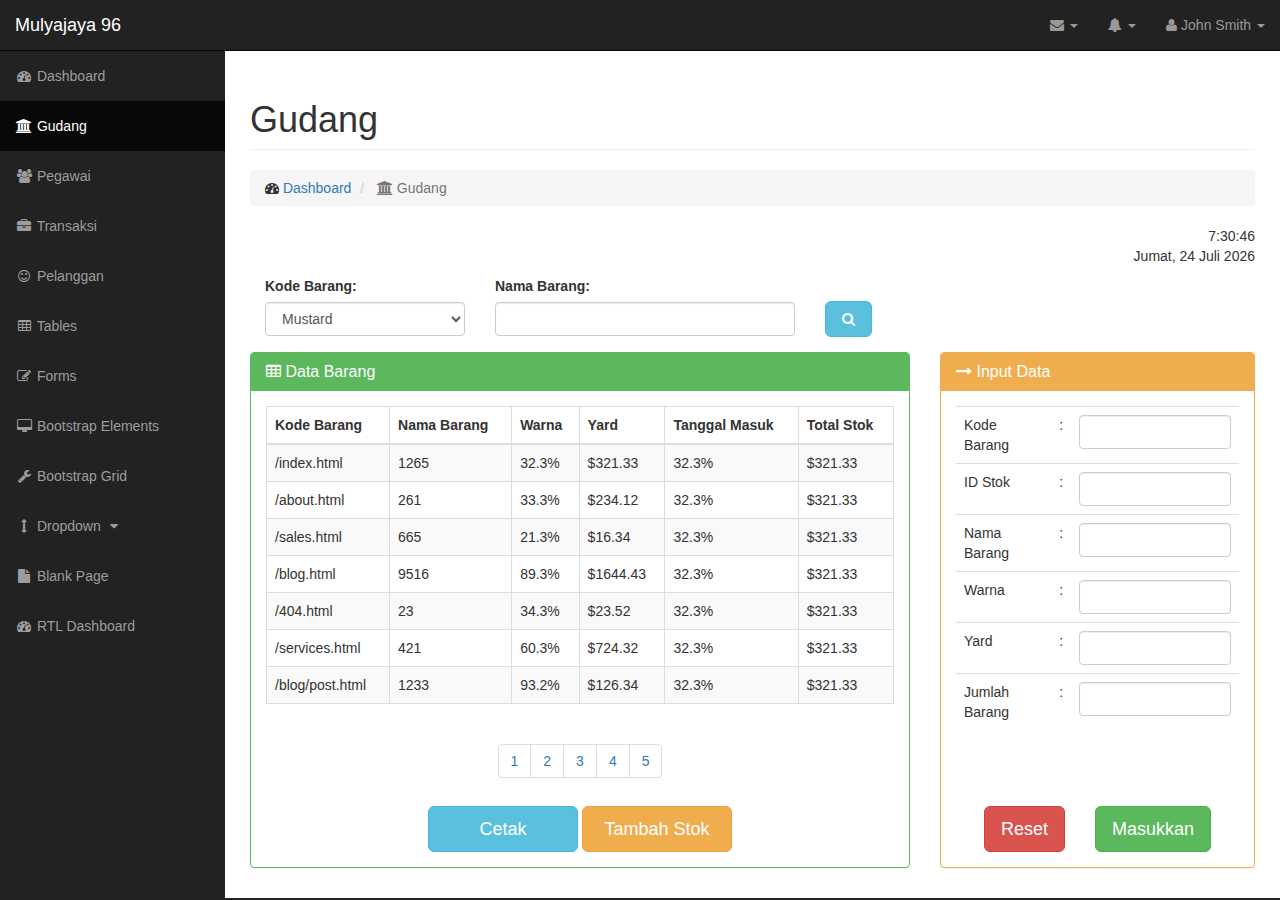
==== web/gudang.html @ 6136180c "First Commit" ====
<!DOCTYPE html>
<html lang="en">

<head>

    <meta charset="utf-8">
    <meta http-equiv="X-UA-Compatible" content="IE=edge">
    <meta name="viewport" content="width=device-width, initial-scale=1">
    <meta name="description" content="">
    <meta name="author" content="">

    <title>Mulyajaya 96</title>

    <!-- Bootstrap Core CSS -->
    <link href="css/bootstrap.min.css" rel="stylesheet">

    <!-- Custom CSS -->
    <link href="css/sb-admin.css" rel="stylesheet">

    <!-- Morris Charts CSS -->
    <link href="css/plugins/morris.css" rel="stylesheet">

    <!-- Custom Fonts -->
    <link href="font-awesome/css/font-awesome.min.css" rel="stylesheet" type="text/css">

    <style type="text/css">
td
{
    padding:0 15px 0 15px;
}
</style>

    <!-- HTML5 Shim and Respond.js IE8 support of HTML5 elements and media queries -->
    <!-- WARNING: Respond.js doesn't work if you view the page via file:// -->
    <!--[if lt IE 9]>
        <script src="https://oss.maxcdn.com/libs/html5shiv/3.7.0/html5shiv.js"></script>
        <script src="https://oss.maxcdn.com/libs/respond.js/1.4.2/respond.min.js"></script>
    <![endif]-->

</head>

<body onload="startTime()">

    <div id="wrapper">

        <!-- Navigation -->
        <nav class="navbar navbar-inverse navbar-fixed-top" role="navigation">
            <!-- Brand and toggle get grouped for better mobile display -->
            <div class="navbar-header">
                <button type="button" class="navbar-toggle" data-toggle="collapse" data-target=".navbar-ex1-collapse">
                    <span class="sr-only">Toggle navigation</span>
                    <span class="icon-bar"></span>
                    <span class="icon-bar"></span>
                    <span class="icon-bar"></span>
                </button>
                <a class="navbar-brand" href="index.html">Mulyajaya 96</a>
            </div>
            <!-- Top Menu Items -->
            <ul class="nav navbar-right top-nav">
                <li class="dropdown">
                    <a href="#" class="dropdown-toggle" data-toggle="dropdown"><i class="fa fa-envelope"></i> <b class="caret"></b></a>
                    <ul class="dropdown-menu message-dropdown">
                        <li class="message-preview">
                            <a href="#">
                                <div class="media">
                                    <span class="pull-left">
                                        <img class="media-object" src="http://placehold.it/50x50" alt="">
                                    </span>
                                    <div class="media-body">
                                        <h5 class="media-heading"><strong>John Smith</strong>
                                        </h5>
                                        <p class="small text-muted"><i class="fa fa-clock-o"></i> Yesterday at 4:32 PM</p>
                                        <p>Lorem ipsum dolor sit amet, consectetur...</p>
                                    </div>
                                </div>
                            </a>
                        </li>
                        <li class="message-preview">
                            <a href="#">
                                <div class="media">
                                    <span class="pull-left">
                                        <img class="media-object" src="http://placehold.it/50x50" alt="">
                                    </span>
                                    <div class="media-body">
                                        <h5 class="media-heading"><strong>John Smith</strong>
                                        </h5>
                                        <p class="small text-muted"><i class="fa fa-clock-o"></i> Yesterday at 4:32 PM</p>
                                        <p>Lorem ipsum dolor sit amet, consectetur...</p>
                                    </div>
                                </div>
                            </a>
                        </li>
                        <li class="message-preview">
                            <a href="#">
                                <div class="media">
                                    <span class="pull-left">
                                        <img class="media-object" src="http://placehold.it/50x50" alt="">
                                    </span>
                                    <div class="media-body">
                                        <h5 class="media-heading"><strong>John Smith</strong>
                                        </h5>
                                        <p class="small text-muted"><i class="fa fa-clock-o"></i> Yesterday at 4:32 PM</p>
                                        <p>Lorem ipsum dolor sit amet, consectetur...</p>
                                    </div>
                                </div>
                            </a>
                        </li>
                        <li class="message-footer">
                            <a href="#">Read All New Messages</a>
                        </li>
                    </ul>
                </li>
                <li class="dropdown">
                    <a href="#" class="dropdown-toggle" data-toggle="dropdown"><i class="fa fa-bell"></i> <b class="caret"></b></a>
                    <ul class="dropdown-menu alert-dropdown">
                        <li>
                            <a href="#">Alert Name <span class="label label-default">Alert Badge</span></a>
                        </li>
                        <li>
                            <a href="#">Alert Name <span class="label label-primary">Alert Badge</span></a>
                        </li>
                        <li>
                            <a href="#">Alert Name <span class="label label-success">Alert Badge</span></a>
                        </li>
                        <li>
                            <a href="#">Alert Name <span class="label label-info">Alert Badge</span></a>
                        </li>
                        <li>
                            <a href="#">Alert Name <span class="label label-warning">Alert Badge</span></a>
                        </li>
                        <li>
                            <a href="#">Alert Name <span class="label label-danger">Alert Badge</span></a>
                        </li>
                        <li class="divider"></li>
                        <li>
                            <a href="#">View All</a>
                        </li>
                    </ul>
                </li>
                <li class="dropdown">
                    <a href="#" class="dropdown-toggle" data-toggle="dropdown"><i class="fa fa-user"></i> John Smith <b class="caret"></b></a>
                    <ul class="dropdown-menu">
                        <li>
                            <a href="#"><i class="fa fa-fw fa-user"></i> Profile</a>
                        </li>
                        <li>
                            <a href="#"><i class="fa fa-fw fa-envelope"></i> Inbox</a>
                        </li>
                        <li>
                            <a href="#"><i class="fa fa-fw fa-gear"></i> Settings</a>
                        </li>
                        <li class="divider"></li>
                        <li>
                            <a href="#"><i class="fa fa-fw fa-power-off"></i> Log Out</a>
                        </li>
                    </ul>
                </li>
            </ul>
            <!-- Sidebar Menu Items - These collapse to the responsive navigation menu on small screens -->
            <div class="collapse navbar-collapse navbar-ex1-collapse">
                <ul class="nav navbar-nav side-nav">
                    <li>
                        <a href="index.html"><i class="fa fa-fw fa-dashboard"></i> Dashboard</a>
                    </li>
                    <li class="active">
                        <a href="gudang.html"><i class="fa fa-fw fa-institution"></i> Gudang</a>
                    </li>
                    <li>
                        <a href="pegawai.html"><i class="fa fa-fw fa-users"></i> Pegawai</a>
                    </li>
                    <li>
                        <a href="transaksi.html"><i class="fa fa-fw fa-briefcase"></i> Transaksi</a>
                    </li>
                    <li>
                        <a href="pelanggan.html"><i class="fa fa-fw fa-smile-o"></i> Pelanggan</a>
                    </li>
                    <li>
                        <a href="tables.html"><i class="fa fa-fw fa-table"></i> Tables</a>
                    </li>
                    <li>
                        <a href="forms.html"><i class="fa fa-fw fa-edit"></i> Forms</a>
                    </li>
                    <li>
                        <a href="bootstrap-elements.html"><i class="fa fa-fw fa-desktop"></i> Bootstrap Elements</a>
                    </li>
                    <li>
                        <a href="bootstrap-grid.html"><i class="fa fa-fw fa-wrench"></i> Bootstrap Grid</a>
                    </li>
                    <li>
                        <a href="javascript:;" data-toggle="collapse" data-target="#demo"><i class="fa fa-fw fa-arrows-v"></i> Dropdown <i class="fa fa-fw fa-caret-down"></i></a>
                        <ul id="demo" class="collapse">
                            <li>
                                <a href="#">Dropdown Item</a>
                            </li>
                            <li>
                                <a href="#">Dropdown Item</a>
                            </li>
                        </ul>
                    </li>
                    <li>
                        <a href="blank-page.html"><i class="fa fa-fw fa-file"></i> Blank Page</a>
                    </li>
                    <li>
                        <a href="index-rtl.html"><i class="fa fa-fw fa-dashboard"></i> RTL Dashboard</a>
                    </li>
                </ul>
            </div>
            <!-- /.navbar-collapse -->
        </nav>

        <div id="page-wrapper">

            <div class="container-fluid">

                <!-- Page Heading -->
                <div class="row">
                    <div class="col-lg-12">
                        <h1 class="page-header">
                            Gudang
                        </h1>
                        <ol class="breadcrumb">
                            <li>
                                <i class="fa fa-dashboard"></i>  <a href="index.html">Dashboard</a>
                            </li>
                            <li class="active">
                                <i class="fa fa-institution"></i> Gudang
                            </li>
                        </ol>
                        <div align="right">
                            <span id="timeText"></span>
                            <p id="dateText"></p>
                        </div>
                    </div>
                </div>
                <!-- /.row -->
<!-- Find Stuff -->
                <div class="row">
                    <div class="col-lg-12">
                        <form>
                            <table>
                                <tr>
                                    <td>
                                        <label>Kode Barang:</label>
                                    </td>
                                    <td>
                                        <label>Nama Barang:</label>
                                    </td>
                                    <td></td>   
                                </tr>
                                <tr>
                                    <td><div class="form-group">
                                        <select style="width: 200px" class="form-control">
                                            <option>Mustard</option>
                                            <option>Ketchup</option>
                                            <option>Relish</option>
                                        </select>
                                    </div></td>
                                    <td><div class="form-group">
                                        <input style="width: 300px" type="text" class="form-control">
                                    </div></td>
                                    <td><div class="form-group">
                                        <button class="fa fa-search btn btn-lg btn-info"></button>
                                    </div></td>
                                </tr>
                            </table>
                        </form>
                    </div>
                </div>

                <div class="row">
                    <div class="col-lg-8">
                        <div class="panel panel-green">
                            <div class="panel-heading">
                                <h3 class="panel-title"><i class="fa fa-table"></i> Data Barang</h3>
                            </div>
                            <div class="panel-body">
                                <div class="flot-chart">
                                    <div class="flot-chart-content">
                                        <div class="table-responsive">
                                            <table class="table table-bordered table-hover table-striped">
                                                <thead>
                                                    <tr>
                                                        <th>Kode Barang</th>
                                                        <th>Nama Barang</th>
                                                        <th>Warna</th>
                                                        <th>Yard</th>
                                                        <th>Tanggal Masuk</th>
                                                        <th>Total Stok</th>
                                                    </tr>
                                                </thead>
                                                <tbody>
                                                    <tr>
                                                        <td>/index.html</td>
                                                        <td>1265</td>
                                                        <td>32.3%</td>
                                                        <td>$321.33</td>
                                                        <td>32.3%</td>
                                                        <td>$321.33</td>
                                                    </tr>
                                                    <tr>
                                                        <td>/about.html</td>
                                                        <td>261</td>
                                                        <td>33.3%</td>
                                                        <td>$234.12</td>
                                                        <td>32.3%</td>
                                                        <td>$321.33</td>
                                                    </tr>
                                                    <tr>
                                                        <td>/sales.html</td>
                                                        <td>665</td>
                                                        <td>21.3%</td>
                                                        <td>$16.34</td>
                                                        <td>32.3%</td>
                                                        <td>$321.33</td>
                                                    </tr>
                                                    <tr>
                                                        <td>/blog.html</td>
                                                        <td>9516</td>
                                                        <td>89.3%</td>
                                                        <td>$1644.43</td>
                                                        <td>32.3%</td>
                                                        <td>$321.33</td>
                                                    </tr>
                                                    <tr>
                                                        <td>/404.html</td>
                                                        <td>23</td>
                                                        <td>34.3%</td>
                                                        <td>$23.52</td>
                                                        <td>32.3%</td>
                                                        <td>$321.33</td>
                                                    </tr>
                                                    <tr>
                                                        <td>/services.html</td>
                                                        <td>421</td>
                                                        <td>60.3%</td>
                                                        <td>$724.32</td>
                                                        <td>32.3%</td>
                                                        <td>$321.33</td>
                                                    </tr>
                                                    <tr>
                                                        <td>/blog/post.html</td>
                                                        <td>1233</td>
                                                        <td>93.2%</td>
                                                        <td>$126.34</td>
                                                        <td>32.3%</td>
                                                        <td>$321.33</td>
                                                    </tr>
                                                </tbody>
                                            </table>
                                            <div class="text-center">
                                                <ul class="pagination">
                                                    <li><a href="#">1</a></li>
                                                    <li><a href="#">2</a></li>
                                                    <li><a href="#">3</a></li>
                                                    <li><a href="#">4</a></li>
                                                    <li><a href="#">5</a></li>
                                                </ul>
                                            </div>
                                        </div>
                                    </div>
                                </div>
                                <div class="text-center">
                                    <button class="btn btn-lg btn-info" style="width:150px">Cetak</button>
                                    <a onclick="openTambahStok()"><button class="btn btn-lg btn-warning" style="width:150px">Tambah Stok</button></a>
                                </div>
                            </div>
                        </div>
                    </div>
                    <!-- /.row -->

<!-- Input Data -->
                    <div class="col-lg-4">
                        <div class="panel panel-yellow">
                            <div class="panel-heading">
                                <h3 class="panel-title"><i class="fa fa-long-arrow-right"></i> Input Data</h3>
                            </div>
                            <div class="panel-body"><form>
                                <div class="flot-chart">
                                    <div class="table-responsive flot-chart-content">
                                        <table class="table">
                                            <tbody>
                                                <tr>
                                                    <td>Kode Barang</td>
                                                    <td>:</td>
                                                    <td><input type="text" class="form-control"></td>
                                                </tr>
                                               <tr>
                                                    <td>ID Stok</td>
                                                    <td>:</td>
                                                    <td><input type="text" class="form-control"></td>
                                                </tr>
                                                <tr>
                                                    <td>Nama Barang</td>
                                                    <td>:</td>
                                                    <td><input type="text" class="form-control"></td>
                                                </tr>
                                                <tr>
                                                    <td>Warna</td>
                                                    <td>:</td>
                                                    <td><input type="text" class="form-control"></td>
                                                </tr>
                                                <tr>
                                                    <td>Yard</td>
                                                    <td>:</td>
                                                    <td><input type="text" class="form-control"></td>
                                                </tr>
                                                <tr>
                                                    <td>Jumlah Barang</td>
                                                    <td>:</td>
                                                    <td><input type="text" class="form-control"></td>
                                                </tr>
                                            </tbody>
                                        </table>
                                    </div>
                                </div>
                                <div class="text-center">
                                    <table align="center"><tr>
                                        <td><button class="btn btn-lg btn-danger">Reset</button></td>
                                        <td><button class="btn btn-lg btn-success">Masukkan</button></td>
                                    </tr></table>
                                </div></form>
                            </div>
                        </div>
                    </div>
                </div>
                <!-- /.row -->

            </div>
            <!-- /.container-fluid -->

        </div>
        <!-- /#page-wrapper -->

    </div>
    <!-- /#wrapper -->

    <!-- jQuery -->
    <script src="js/jquery.js"></script>

    <!-- Bootstrap Core JavaScript -->
    <script src="js/bootstrap.min.js"></script>

    <!-- Morris Charts JavaScript -->
    <script src="js/plugins/morris/raphael.min.js"></script>
    <script src="js/plugins/morris/morris.min.js"></script>
    <script src="js/plugins/morris/morris-data.js"></script>

    <!-- Flot Charts JavaScript -->
    <!--[if lte IE 8]><script src="js/excanvas.min.js"></script><![endif]-->
    <script src="js/plugins/flot/jquery.flot.js"></script>
    <script src="js/plugins/flot/jquery.flot.tooltip.min.js"></script>
    <script src="js/plugins/flot/jquery.flot.resize.js"></script>
    <script src="js/plugins/flot/jquery.flot.pie.js"></script>
    <script src="js/plugins/flot/flot-data.js"></script>

    <!-- My JavaSript -->
    <script src="js/time.js"></script>
    <script src="js/myjs.js"></script>
</body>

</html>
---- web/css/sb-admin.css ----
/*!
 * Start Bootstrap - SB Admin (http://startbootstrap.com/)
 * Copyright 2013-2016 Start Bootstrap
 * Licensed under MIT (https://github.com/BlackrockDigital/startbootstrap/blob/gh-pages/LICENSE)
 */

/* Global Styles */

body {
    margin-top: 100px;
    background-color: #222;
}

@media(min-width:768px) {
    body {
        margin-top: 50px;
    }
}

#wrapper {
    padding-left: 0;
}

#page-wrapper {
    width: 100%;
    padding: 0;
    background-color: #fff;
}

.huge {
    font-size: 50px;
    line-height: normal;
}

@media(min-width:768px) {
    #wrapper {
        padding-left: 225px;
    }

    #page-wrapper {
        padding: 10px;
    }
}

/* Top Navigation */

.top-nav {
    padding: 0 15px;
}

.top-nav>li {
    display: inline-block;
    float: left;
}

.top-nav>li>a {
    padding-top: 15px;
    padding-bottom: 15px;
    line-height: 20px;
    color: #999;
}

.top-nav>li>a:hover,
.top-nav>li>a:focus,
.top-nav>.open>a,
.top-nav>.open>a:hover,
.top-nav>.open>a:focus {
    color: #fff;
    background-color: #000;
}

.top-nav>.open>.dropdown-menu {
    float: left;
    position: absolute;
    margin-top: 0;
    border: 1px solid rgba(0,0,0,.15);
    border-top-left-radius: 0;
    border-top-right-radius: 0;
    background-color: #fff;
    -webkit-box-shadow: 0 6px 12px rgba(0,0,0,.175);
    box-shadow: 0 6px 12px rgba(0,0,0,.175);
}

.top-nav>.open>.dropdown-menu>li>a {
    white-space: normal;
}

ul.message-dropdown {
    padding: 0;
    max-height: 250px;
    overflow-x: hidden;
    overflow-y: auto;
}

li.message-preview {
    width: 275px;
    border-bottom: 1px solid rgba(0,0,0,.15);
}

li.message-preview>a {
    padding-top: 15px;
    padding-bottom: 15px;
}

li.message-footer {
    margin: 5px 0;
}

ul.alert-dropdown {
    width: 200px;
}

/* Side Navigation */

@media(min-width:768px) {
    .side-nav {
        position: fixed;
        top: 51px;
        left: 225px;
        width: 225px;
        margin-left: -225px;
        border: none;
        border-radius: 0;
        overflow-y: auto;
        background-color: #222;
        bottom: 0;
        overflow-x: hidden;
        padding-bottom: 40px;
    }

    .side-nav>li>a {
        width: 225px;
    }

    .side-nav li a:hover,
    .side-nav li a:focus {
        outline: none;
        background-color: #000 !important;
    }
}

.side-nav>li>ul {
    padding: 0;
}

.side-nav>li>ul>li>a {
    display: block;
    padding: 10px 15px 10px 38px;
    text-decoration: none;
    color: #999;
}

.side-nav>li>ul>li>a:hover {
    color: #fff;
}

/* Flot Chart Containers */

.flot-chart {
    display: block;
    height: 400px;
}

.flot-chart-content {
    width: 100%;
    height: 100%;
}

/* Custom Colored Panels */

.huge {
    font-size: 40px;
}

.panel-green {
    border-color: #5cb85c;
}

.panel-green > .panel-heading {
    border-color: #5cb85c;
    color: #fff;
    background-color: #5cb85c;
}

.panel-green > a {
    color: #5cb85c;
}

.panel-green > a:hover {
    color: #3d8b3d;
}

.panel-grey {
    border-color: #808080;
}

.panel-grey > .panel-heading {
    border-color: #808080;
    color: #fff;
    background-color: #808080;
}

.panel-grey > a {
    color: #808080;
}

.panel-grey > a:hover {
    color: #808080;
}

.panel-blue {
    border-color: #3181ea;
}

.panel-blue > .panel-heading {
    border-color: #3181ea;
    color: #fff;
    background-color: #3181ea;
}

.panel-blue > a {
    color: #3181ea;
}

.panel-blue > a:hover {
    color: #3181ea;
}

.panel-red {
    border-color: #d9534f;
}

.panel-red > .panel-heading {
    border-color: #d9534f;
    color: #fff;
    background-color: #d9534f;
}

.panel-red > a {
    color: #d9534f;
}

.panel-red > a:hover {
    color: #b52b27;
}

.panel-yellow {
    border-color: #f0ad4e;
}

.panel-yellow > .panel-heading {
    border-color: #f0ad4e;
    color: #fff;
    background-color: #f0ad4e;
}

.panel-yellow > a {
    color: #f0ad4e;
}

.panel-yellow > a:hover {
    color: #df8a13;
}
---- web/css/plugins/morris.css ----
.morris-hover{position:absolute;z-index:1000}.morris-hover.morris-default-style{border-radius:10px;padding:6px;color:#666;background:rgba(255,255,255,0.8);border:solid 2px rgba(230,230,230,0.8);font-family:sans-serif;font-size:12px;text-align:center}.morris-hover.morris-default-style .morris-hover-row-label{font-weight:bold;margin:0.25em 0}
.morris-hover.morris-default-style .morris-hover-point{white-space:nowrap;margin:0.1em 0}
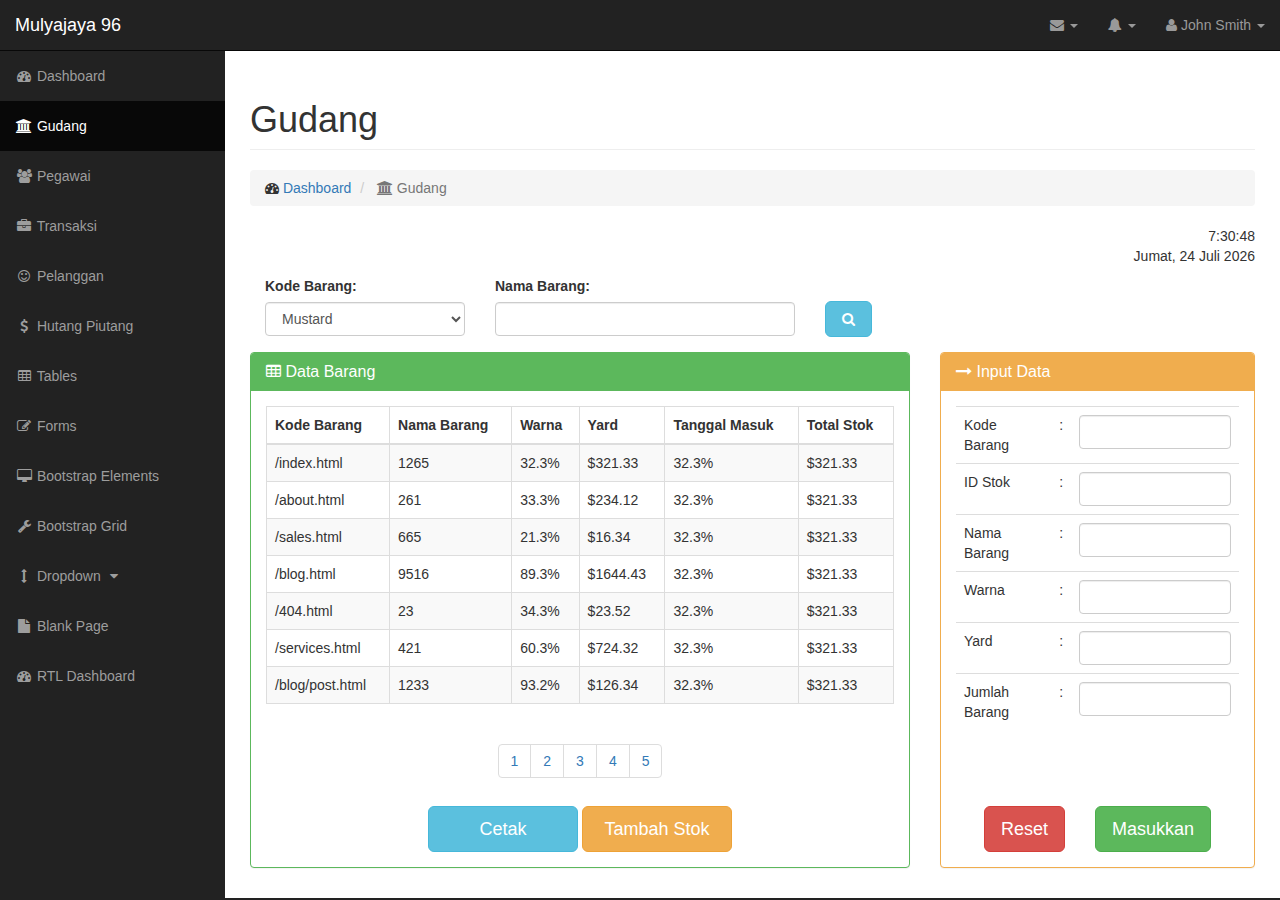
==== commit 0f935a32: "Add Hutang Piutang Tab" ====
--- a/web/gudang.html
+++ b/web/gudang.html
@@ -173,6 +173,9 @@
                     </li>
                     <li>
                         <a href="pelanggan.html"><i class="fa fa-fw fa-smile-o"></i> Pelanggan</a>
+                    </li>
+                    <li>
+                        <a href="hutang_piutang.html"><i class="fa fa-fw fa-dollar"></i> Hutang Piutang</a>
                     </li>
                     <li>
                         <a href="tables.html"><i class="fa fa-fw fa-table"></i> Tables</a>
